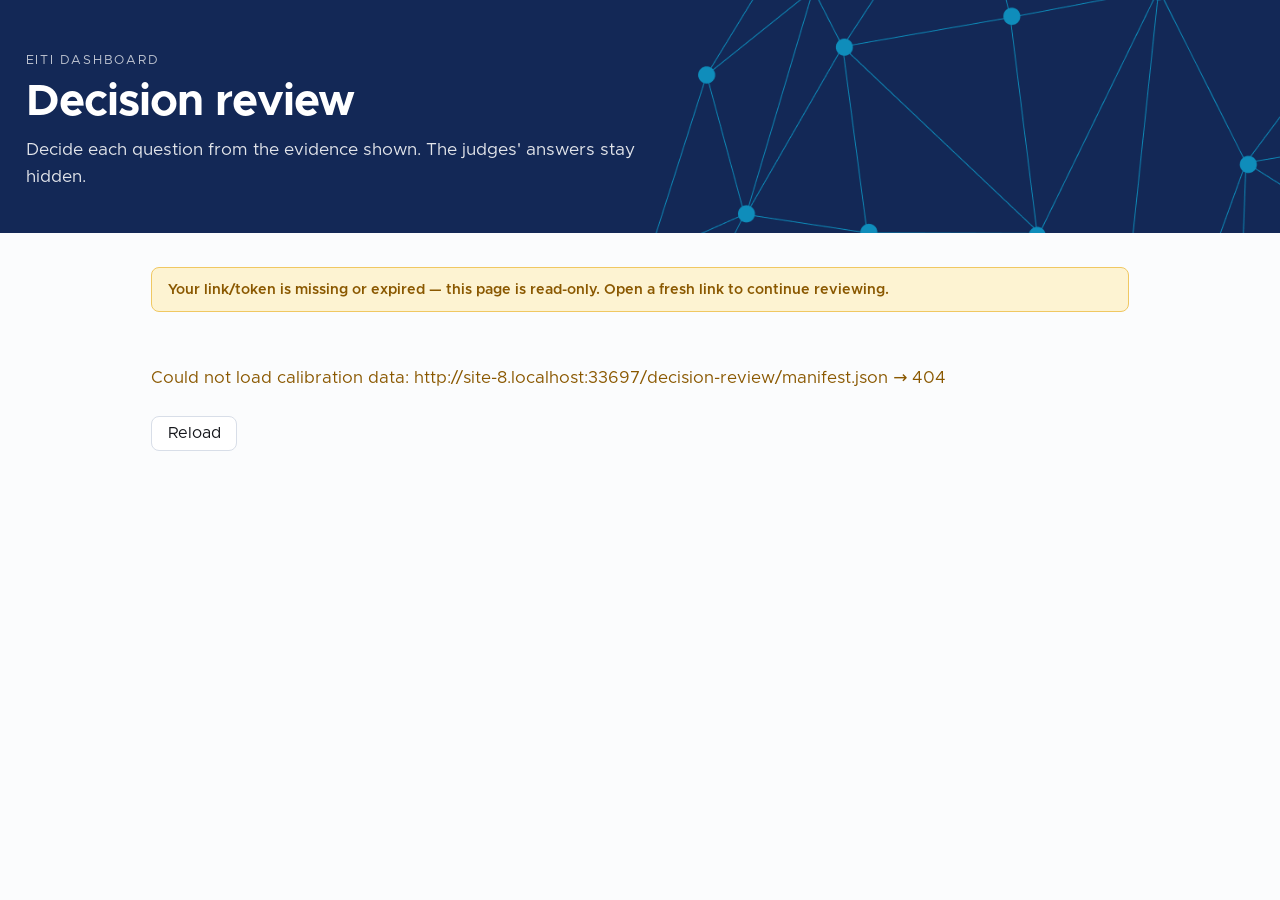
==== decision-review/index.html @ 502345c4 "Publish the review of batch linked-1 from eiti-dashboard d293d9c1e" ====
<!doctype html>
<html lang="en">
<head>
  <meta charset="utf-8">
  <meta name="viewport" content="width=device-width, initial-scale=1">
  <meta http-equiv="Content-Security-Policy" content="default-src &#x27;none&#x27;; script-src &#x27;self&#x27;; style-src &#x27;self&#x27;; font-src &#x27;self&#x27;; img-src &#x27;self&#x27;; connect-src &#x27;self&#x27; https://api.github.com; base-uri &#x27;none&#x27;; form-action &#x27;none&#x27;;">
  <meta name="calibration-config" content="config.json">
  <title>EITI dashboard: decision review</title>
  <link rel="stylesheet" href="../style.css">
  <link rel="stylesheet" href="../calibration/calibration.css">
</head>
<body>
  <header class="site-header">
    <div class="site-header-inner">
      <p class="eyebrow">EITI dashboard</p>
      <h1>Decision review</h1>
      <p class="lede">Decide each question from the evidence shown. The judges' answers stay
        hidden.</p>
    </div>
  </header>
  <main id="content" class="wrap">
    <div id="banner" class="banner" role="status"></div>
    <div id="save-indicator" class="save-indicator" aria-hidden="true"></div>
    <div id="app"></div>
  </main>
  <script src="../calibration/review-widget.js"></script>
  <script src="../calibration/calibration-core.js"></script>
  <script src="../calibration/calibration.js"></script>
  <script src="../calibration/calibration-boot.js"></script>
</body>
</html>
---- style.css ----
/* === Metropolis (EITI's brand typeface) === */

@font-face {
  font-family: "Metropolis";
  src: url("fonts/metropolis-light.otf") format("opentype");
  font-weight: 300;
  font-display: swap;
}
@font-face {
  font-family: "Metropolis";
  src: url("fonts/metropolis-regular.otf") format("opentype");
  font-weight: 400;
  font-display: swap;
}
@font-face {
  font-family: "Metropolis";
  src: url("fonts/metropolis-medium.otf") format("opentype");
  font-weight: 500;
  font-display: swap;
}
@font-face {
  font-family: "Metropolis";
  src: url("fonts/metropolis-semibold.otf") format("opentype");
  font-weight: 600;
  font-display: swap;
}
@font-face {
  font-family: "Metropolis";
  src: url("fonts/metropolis-bold.otf") format("opentype");
  font-weight: 700;
  font-display: swap;
}

/* === Tokens === */

:root {
  --fg: #15171c;
  --fg-muted: #474b56;
  --fg-subtle: #626670;       /* WCAG AA: 5.21:1 on --bg */
  --bg: #fbfcfd;
  --bg-soft: #eef2f6;
  --bg-elevated: #ffffff;
  --accent: #132856;         /* EITI navy */
  --accent-soft: #e4ebf4;
  --pending: #8a5800;         /* EITI gold, darkened for WCAG AA on light bg (5.6:1) */
  --pending-accent: #F6A70A;  /* the literal EITI gold, used on lines/borders */
  --pending-bg: #fdf3d2;
  --pending-rule: #f0c862;
  --rule: #d8dee8;
  --rule-soft: #e6ebf1;
  --code-fg: #132856;
  --code-bg: #eef2f6;
  --code-border: #d4dae4;
  --shadow: 0 1px 2px rgba(19, 40, 86, 0.06);
  --sans: "Metropolis", ui-sans-serif, -apple-system, BlinkMacSystemFont, "Segoe UI", system-ui, sans-serif;
  --serif: "Metropolis", ui-serif, Georgia, Cambria, "Times New Roman", serif;
  --display: "Metropolis", ui-sans-serif, -apple-system, system-ui, sans-serif;
  --mono: ui-monospace, "SF Mono", Menlo, Consolas, monospace;
}

/* === Base === */

*, *::before, *::after { box-sizing: border-box; }

html {
  font-size: 17px;
  scroll-behavior: smooth;
}

@media (prefers-reduced-motion: reduce) {
  html { scroll-behavior: auto; }
  *, *::before, *::after {
    transition-duration: 0.01ms !important;
    animation-duration: 0.01ms !important;
    animation-iteration-count: 1 !important;
  }
}

/* === Focus ring (WCAG 2.4.7) === */

:focus-visible {
  outline: 2px solid var(--accent);
  outline-offset: 2px;
  border-radius: 3px;
}

.site-header :focus-visible {
  outline-color: #ffffff;
  outline-offset: 3px;
}

.view-toggle button:focus-visible {
  outline-offset: 1px;
}

body {
  margin: 0;
  font-family: var(--sans);
  font-weight: 400;
  color: var(--fg);
  background: var(--bg);
  line-height: 1.55;
  -webkit-font-smoothing: antialiased;
  text-rendering: optimizeLegibility;
}

a {
  color: var(--accent);
  text-decoration-color: var(--rule);
  text-underline-offset: 0.2em;
}
a:hover { text-decoration-color: currentColor; }

/* === Site header (EITI hero treatment — navy with the EITI hero image) === */

.site-header {
  background-color: var(--accent);
  background-image: url('hero-bg.png');
  background-size: 50%;
  background-position: right center;
  background-repeat: no-repeat;
  color: #ffffff;
}

.site-header-inner {
  position: relative;
  max-width: 80rem;
  margin: 0 auto;
  padding: 3rem 1.5rem 2.5rem;
}

.eyebrow {
  font-family: var(--sans);
  font-size: 0.75rem;
  letter-spacing: 0.14em;
  text-transform: uppercase;
  color: rgba(255, 255, 255, 0.72);
  margin: 0 0 0.45rem;
}

.site-header h1 {
  font-family: var(--display);
  font-weight: 700;
  font-size: 2.6rem;
  line-height: 1.1;
  letter-spacing: -0.02em;
  margin: 0 0 0.6rem;
  color: #ffffff;
}

.lede {
  font-size: 1.02rem;
  color: rgba(255, 255, 255, 0.88);
  margin: 0;
  max-width: 56ch;
}

@media (max-width: 900px) {
  .site-header { background-size: 65%; }
}
@media (max-width: 600px) {
  .site-header { background-image: none; }
  .site-header-inner { padding: 1.75rem 1rem 1.5rem; }
}

/* === Sticky control strip (tabs + group-by) === */

.control-strip {
  position: sticky;
  top: 0;
  z-index: 10;
  background: var(--bg);
  border-bottom: 1px solid var(--rule);
}

.tabs {
  max-width: 80rem;
  margin: 0 auto;
  padding: 0 1.5rem;
  display: flex;
  gap: 0;
  font-family: var(--sans);
  font-size: 0.92rem;
}

.page-logo {
  position: absolute;
  top: 1.5rem;
  right: 1.5rem;
  display: inline-block;
  opacity: 0.85;
  transition: opacity 150ms;
  z-index: 12;
}
.page-logo:hover { opacity: 1; }
.page-logo img { display: block; height: 1.2rem; width: auto; }

/* Default state: logo sits on the dark hero, show the negative variant. */
.page-logo .logo-on-light { display: none; }
.page-logo .logo-on-dark { display: block; }

/* When pinned to the viewport top, the bg behind is the light sticky
   control bar, so flip to the positive (navy) variant. */
.page-logo.is-pinned {
  position: fixed;
  top: 0.85rem;
  opacity: 0.65;
}
.page-logo.is-pinned .logo-on-dark { display: none; }
.page-logo.is-pinned .logo-on-light { display: block; }

.tab {
  display: inline-flex;
  align-items: center;
  gap: 0.35rem;
  padding: 0.85rem 1.1rem;
  color: var(--fg-muted);
  text-decoration: none;
  border-bottom: 2px solid transparent;
  margin-bottom: -1px;
  letter-spacing: 0.01em;
  transition: color 120ms, border-color 120ms;
}
.tab:hover { color: var(--fg); }
.tab[aria-current="page"] {
  color: var(--fg);
  border-bottom-color: var(--accent);
  font-weight: 600;
}

.tab[data-tab="pending"][aria-current="page"] {
  color: var(--pending);
  border-bottom-color: var(--pending-accent);
}

.badge {
  display: inline-flex;
  align-items: center;
  justify-content: center;
  min-width: 1.4em;
  padding: 0.1em 0.45em;
  border-radius: 999px;
  background: var(--pending-bg);
  color: var(--pending);
  font-size: 0.75rem;
  font-weight: 600;
  line-height: 1.4;
  border: 1px solid var(--pending-rule);
}

.badge.badge-muted {
  background: var(--bg-soft);
  color: var(--fg-subtle);
  border-color: var(--rule);
  font-weight: 500;
}

/* === Group-by toggle === */

.view-controls {
  max-width: 80rem;
  margin: 0 auto;
  padding: 0.6rem 1.5rem 0.75rem;
  display: flex;
  align-items: center;
  gap: 0.85rem;
  font-family: var(--sans);
  font-size: 0.82rem;
  color: var(--fg-subtle);
  border-top: 1px solid var(--rule-soft);
}

body[data-tab="pending"] .view-controls { display: none; }

.view-label {
  letter-spacing: 0.08em;
  text-transform: uppercase;
  font-size: 0.7rem;
  font-weight: 600;
}

.view-toggle {
  display: inline-flex;
  background: var(--bg-soft);
  border: 1px solid var(--rule);
  border-radius: 999px;
  padding: 2px;
}

.view-toggle button {
  font-family: var(--sans);
  font-size: 0.82rem;
  background: transparent;
  color: var(--fg-muted);
  border: none;
  padding: 0.3rem 0.95rem;
  border-radius: 999px;
  cursor: pointer;
  letter-spacing: 0.01em;
  transition: color 120ms, background 120ms;
}

.view-toggle button:hover { color: var(--fg); }

.view-toggle button.is-active {
  background: var(--bg-elevated);
  color: var(--accent);
  box-shadow: 0 1px 3px rgba(0, 0, 0, 0.08);
  font-weight: 600;
}

/* === Layout === */

.layout {
  max-width: 80rem;
  margin: 0 auto;
  padding: 2rem 1.5rem 4rem;
  display: grid;
  grid-template-columns: 14rem 1fr;
  gap: 3rem;
  align-items: start;
}

body[data-tab="pending"] .layout {
  grid-template-columns: 1fr;
  max-width: 56rem;
}
body[data-tab="pending"] .toc { display: none; }

body[data-tab="decided"] .pending-view { display: none; }
body[data-tab="pending"] .decided-view { display: none; }

/* === TOC === */

.toc {
  position: sticky;
  top: 7rem;
  font-family: var(--sans);
  font-size: 0.87rem;
  max-height: calc(100vh - 9rem);
  overflow-y: auto;
}

.toc-title {
  font-size: 0.72rem;
  letter-spacing: 0.14em;
  text-transform: uppercase;
  color: var(--fg-subtle);
  margin: 0 0 0.6rem;
  font-weight: 600;
}

#toc-list {
  list-style: none;
  margin: 0;
  padding: 0;
  border-left: 1px solid var(--rule);
}
#toc-list li { margin: 0; }
#toc-list a {
  display: block;
  padding: 0.35rem 0.9rem;
  color: var(--fg-muted);
  text-decoration: none;
  border-left: 2px solid transparent;
  margin-left: -1px;
  line-height: 1.35;
  transition: color 120ms, border-color 120ms, background 120ms;
}
#toc-list a:hover {
  color: var(--accent);
  background: var(--accent-soft);
}
#toc-list a.is-active {
  color: var(--fg);
  border-left-color: var(--accent);
  font-weight: 600;
}

/* === Main content === */

main { min-width: 0; max-width: 56rem; }
main .loading { color: var(--fg-subtle); font-style: italic; }

.intro-hidden { display: none; }
main hr { display: none; }

main h2 {
  font-family: var(--display);
  color: var(--accent);
  font-size: 1.6rem;
  font-weight: 700;
  letter-spacing: -0.01em;
  margin: 3.5rem 0 1rem;
  padding-top: 2.5rem;
  border-top: 1px solid var(--rule);
  scroll-margin-top: 8rem;
}
main h2.is-first {
  border-top: none;
  padding-top: 0;
  margin-top: 0;
}

main h3 {
  font-family: var(--display);
  color: var(--accent);
  font-size: 1.18rem;
  font-weight: 600;
  letter-spacing: -0.005em;
  margin: 2.25rem 0 0.5rem;
  scroll-margin-top: 8rem;
}

main p, main ul, main ol { margin: 0.6rem 0; }
main ul, main ol { padding-left: 1.4rem; }
main li { margin: 0.25rem 0; }

main strong {
  font-family: var(--sans);
  font-weight: 600;
  color: var(--fg);
}

main code {
  font-family: var(--mono);
  font-size: 0.83em;
  background: var(--code-bg);
  color: var(--code-fg);
  padding: 0.12em 0.4em;
  border-radius: 3px;
  border: 1px solid var(--code-border);
  overflow-wrap: anywhere;
  word-break: break-word;
}

main p, main dd, .fields dd p { overflow-wrap: anywhere; }
body { overflow-x: hidden; }

main p code, main li code, main dd code {
  vertical-align: 0.05em;
}

main a { color: var(--accent); }

/* === Field grid === */

.fields {
  display: grid;
  grid-template-columns: 7rem 1fr;
  gap: 0.6rem 1.5rem;
  margin: 1.25rem 0 0;
  padding-top: 0.75rem;
  border-top: 1px dashed var(--rule-soft);
}

.fields dt {
  font-family: var(--sans);
  font-size: 0.7rem;
  font-weight: 600;
  letter-spacing: 0.1em;
  text-transform: uppercase;
  color: var(--fg-subtle);
  padding-top: 0.45em;
  line-height: 1.4;
}

.fields dd {
  margin: 0;
  min-width: 0;
}

.fields dd > p:first-child { margin-top: 0; }
.fields dd > p:last-child { margin-bottom: 0; }
.fields dd > ul, .fields dd > ol { margin: 0.4rem 0; }

/* Technical detail rows are hidden by default; toggle reveals them. */
body:not(.show-technical) .field-technical { display: none; }

body.show-technical .fields dt.field-technical {
  color: var(--accent);
  background: var(--accent-soft);
  padding: 0.5em 0.65em 0.5em;
  border-radius: 4px 0 0 4px;
  margin-top: 0.35rem;
}
body.show-technical .fields dd.field-technical {
  background: var(--accent-soft);
  padding: 0.55rem 0.85rem;
  border-radius: 0 4px 4px 0;
  margin-top: 0.35rem;
}

.tech-controls {
  margin-top: 1.5rem;
  display: flex;
  flex-direction: column;
  gap: 0.4rem;
  font-family: var(--sans);
  color: var(--fg-subtle);
}
.tech-controls .view-label {
  letter-spacing: 0.08em;
  text-transform: uppercase;
  font-size: 0.66rem;
  font-weight: 600;
}
.tech-controls .view-toggle {
  align-self: flex-start;
  padding: 1px;
}
.tech-controls .view-toggle button {
  font-size: 0.74rem;
  padding: 0.2rem 0.65rem;
  letter-spacing: 0;
}

.back-to-top {
  position: fixed;
  bottom: 1.25rem;
  left: 1.25rem;
  z-index: 50;
  background: var(--bg-elevated);
  color: var(--fg-muted);
  border: 1px solid var(--rule);
  border-radius: 999px;
  padding: 0.45rem 0.85rem;
  font-family: var(--sans);
  font-size: 0.78rem;
  letter-spacing: 0.02em;
  cursor: pointer;
  box-shadow: 0 2px 6px rgba(0, 0, 0, 0.06);
  transition: color 120ms, border-color 120ms, opacity 200ms;
}
.back-to-top:hover {
  color: var(--fg);
  border-color: var(--fg-subtle);
}
.back-to-top[hidden] { display: none; }

/* === Pending tab: pending-view content reads like decided-view; the tab
   itself carries the orange affordance, so no need to re-style the body. */

.pending-view { margin: 0; }

/* The section heading "0. Pending Decisions" is redundant with the tab. */
.pending-view h2 { display: none; }

/* === Footer === */

.site-footer {
  max-width: 56rem;
  margin: 0 auto;
  padding: 2rem 1.5rem 3rem;
  border-top: 1px solid var(--rule);
  font-family: var(--sans);
  font-size: 0.82rem;
  color: var(--fg-subtle);
}
.site-footer p { margin: 0.3rem 0; }

@media (max-width: 900px) {
  .page-logo { top: 1rem; right: 1rem; }
  .page-logo img { height: 0.95rem; }
  .page-logo.is-pinned { top: 0.75rem; }
}

/* === Mobile === */

@media (max-width: 900px) {
  html { font-size: 16px; }

  .site-header-inner { padding: 1.25rem 1rem 0.75rem; }
  .site-header h1 { font-size: 1.7rem; }
  .tabs { padding: 0 1rem; }
  .view-controls { padding: 0.5rem 1rem 0.6rem; }

  .layout {
    grid-template-columns: 1fr;
    gap: 1rem;
    padding: 1.25rem 1rem 3rem;
  }

  .toc {
    position: static;
    max-height: none;
    margin: 0 -1rem 1rem;
    padding: 0.75rem 1rem;
    background: var(--bg-soft);
    border-bottom: 1px solid var(--rule);
  }
  .toc-title { display: none; }
  #toc-list {
    display: flex;
    flex-wrap: wrap;
    gap: 0.25rem 1rem;
    border-left: none;
  }
  #toc-list a {
    padding: 0.2rem 0;
    border-left: none;
    margin-left: 0;
    font-size: 0.88rem;
  }
  #toc-list a.is-active { border-left: none; }

  main h2 { font-size: 1.35rem; margin: 2.5rem 0 0.75rem; padding-top: 1.75rem; }
  main h3 { font-size: 1.08rem; margin: 1.75rem 0 0.4rem; }

  .fields {
    grid-template-columns: 1fr;
    gap: 0.15rem;
  }
  .fields dt {
    padding-top: 0.65rem;
    font-size: 0.68rem;
  }
  .fields dd { margin-bottom: 0.1rem; }

  .pending-view { padding: 1rem 1.25rem 1.5rem; }
}


/* === Cross-page site nav (shared by the decision log + corpus validation) === */
.site-nav { display: flex; flex-wrap: wrap; gap: 0.55rem 1.6rem; margin-bottom: 1.6rem; font-family: var(--sans); font-size: 0.82rem; font-weight: 600; }
.site-nav a { color: rgba(255, 255, 255, 0.72); text-decoration: none; padding-bottom: 0.25rem; border-bottom: 2px solid transparent; }
.site-nav a:hover { color: #ffffff; text-decoration: none; }
.site-nav a[aria-current="page"] { color: #ffffff; border-bottom-color: var(--pending-accent); }
---- calibration/calibration.css ----
/* Calibration page — components only. The design language (Metropolis, tokens, hero header, nav,
   body base) comes from the shared ../style.css; this file adds the reviewer-tool components and
   reuses the shared tokens (--accent navy, --bg-elevated, --rule, --sans, …) so the page reads as
   part of the decision-site. No :root/@font/body here — those belong to style.css. */

.wrap { max-width: 60rem; margin: 0 auto; padding: 2rem 1.25rem 4rem; }
h2 { font-family: var(--sans); font-weight: 600; font-size: 1.25rem; color: var(--fg); margin: 0 0 0.75rem; }
.muted { color: var(--fg-muted); font-size: 0.9rem; margin: 0.5rem 0; }

/* buttons — navy primary, matching the site accent */
button {
  font-family: var(--sans); font-size: 0.95rem; cursor: pointer;
  border: 1px solid var(--rule); background: var(--bg-elevated); color: var(--fg);
  border-radius: 8px; padding: 0.5rem 0.9rem; margin: 0.4rem 0.4rem 0.4rem 0;
  transition: background 120ms, color 120ms, border-color 120ms, transform 80ms;
}
button:hover { border-color: var(--accent); }
/* Press feedback: a quick, subtle scale-down so a click/tap reads as landing (pointer input has no
   keyboard flash). ~80ms so it feels tactile, not laggy. Disabled under reduced-motion below. */
button:active { transform: scale(0.97); }
button.primary { background: var(--accent); color: #fff; border-color: transparent; }
button.primary:hover { filter: brightness(1.1); }
button.secondary { font-size: 0.82rem; padding: 0.35rem 0.7rem; color: var(--fg-muted); }
select, .name-input {
  font-family: var(--sans); font-size: 0.95rem; padding: 0.5rem 0.7rem;
  border: 1px solid var(--rule); border-radius: 8px; background: var(--bg-elevated); color: var(--fg);
  margin: 0.4rem 0.6rem 0.4rem 0;
}

.banner { color: var(--fg-muted); font-size: 0.85rem; min-height: 0; margin-bottom: 0.5rem; }
.banner.error { color: var(--pending); font-weight: 600; background: var(--pending-bg);
  border: 1px solid var(--pending-rule); border-radius: 8px; padding: 0.6rem 0.9rem; }
/* Read-only-because-another-session-is-active: informational, not a failure — calm accent, not amber.
   Lays the explanation and the "Make this the active session" action out on one row (wraps if narrow). */
.banner.warn { color: var(--fg); font-weight: 500; background: var(--accent-soft);
  border: 1px solid var(--rule); border-radius: 8px; padding: 0.6rem 0.9rem;
  display: flex; align-items: center; flex-wrap: wrap; gap: 0.4rem 0.75rem; }
.banner-action { margin: 0; font-size: 0.82rem; padding: 0.35rem 0.75rem; flex: none; }

/* Calm positive save indicator for normal batching (never an error). The slot reserves exactly one
   text line permanently — even when idle/empty — so the card never shifts as "Saving…/✓ Saved" appears
   and clears. line-height and min-height are the SAME unit so an empty slot and a filled one are the
   same height (a shorter min-height would let the filled line grow the box and reintroduce the jitter). */
.save-indicator { font-size: 0.82rem; color: var(--fg-subtle); line-height: 1.5; min-height: 1.5em;
  margin: 0 0 0.4rem; transition: color 150ms; }
/* A gently spinning glyph on the busy states (Saving… and Claiming… share the .saving class) so a
   slow background write reads as working, not hung. Motion disabled below under reduced-motion. */
.save-indicator.saving::before { content: "◌"; display: inline-block; margin-right: 0.35em;
  animation: calib-spin 1.1s linear infinite; }
@keyframes calib-spin { to { transform: rotate(360deg); } }
.save-indicator.saved { color: #1e7d43; }

/* Calm, non-blocking inline notice on the review screen (e.g. a full-bucket claim race) —
   informational, never an error. */
.notice { color: var(--fg); background: var(--accent-soft); border: 1px solid var(--rule);
  border-radius: 8px; padding: 0.55rem 0.85rem; margin: 0 0 1rem; font-size: 0.9rem; }

/* review card + shared widget classes */
.card { background: var(--bg-elevated); border: 1px solid var(--rule); border-radius: 14px;
  padding: 1.75rem; box-shadow: var(--shadow); }
.chip { display: inline-block; background: var(--bg-soft); color: var(--fg-subtle); border-radius: 999px;
  padding: 0.15rem 0.7rem; font-size: 0.72rem; text-transform: uppercase; letter-spacing: 0.05em; }
.q { font-size: 0.95rem; color: var(--fg-muted); margin: 1.1rem 0 0.5rem; }
/* .q receives programmatic focus after every card rebuild (review-widget gives it tabindex=-1) purely
   to keep screen-reader/keyboard continuity — it is not a user-operated control, so it must never paint
   a focus ring (the browser's :focus-visible heuristic would otherwise ring it after a keyboard choice).
   Genuine interactive controls keep their ring. */
.q:focus { outline: none; }
.names { display: flex; flex-direction: column; gap: 0.6rem; margin: 0.5rem 0 1.4rem; }
.name { background: var(--bg-soft); border: 1px solid var(--rule-soft); border-radius: 10px;
  padding: 0.85rem 1rem; font-size: 1.1rem; font-weight: 500; word-break: break-word; }
/* An item's facts, quotes and judges, under its names. */
.details { margin: -0.6rem 0 1.4rem; font-size: 0.9rem; color: var(--fg-muted); }
.details .facts, .details .judges { margin: 0.4rem 0; padding-left: 1.2rem; }
.details .quote { margin: 0.5rem 0; padding: 0.5rem 0.85rem; border-left: 3px solid var(--rule); background: var(--bg-soft); border-radius: 0 8px 8px 0; }
.details .quote p { margin: 0 0 0.25rem; }
.details .judge-name { font-weight: 600; }
/* The first answer of a two-step choice, shown above its follow-up question. */
.step { font-size: 0.85rem; color: var(--fg-subtle); margin: -0.6rem 0 0.75rem; }
button.step-back { width: 100%; }
.choices { display: flex; gap: 0.75rem; } .choices button { flex: 1; padding: 1rem; font-size: 1rem; }
/* The large choice/unsure targets read as tappable cards: a soft border + faint shadow at rest, and a
   gentle lift with a deeper shadow on hover — elevation rather than a flat colour wash. Once chosen they
   flip to the solid navy selected state. Transitions ~150ms so state changes feel responsive. */
.choices button, button.unsure {
  border-color: var(--rule-soft); box-shadow: 0 1px 2px rgba(0, 0, 0, 0.04);
  transition: background 150ms, color 150ms, border-color 150ms, box-shadow 150ms, transform 120ms;
}
.choices button:not(.primary):hover, button.unsure:not(.primary):hover {
  border-color: var(--rule); box-shadow: 0 4px 12px rgba(0, 0, 0, 0.09); transform: translateY(-1px);
}
/* The chosen button confirms IN PLACE: it flips to the selected navy state — the same state shown when
   navigating back to a decided item — plus one quick "pop", so a keyboard 1/2/u press is felt on the
   button the reviewer is looking at. The card advances just as this settles; the class is gone on the
   next render. Motion dropped under reduced-motion below (the colour flip still confirms). */
.choices button.just-picked, button.unsure.just-picked { animation: calib-pick 160ms ease-out; }
@keyframes calib-pick { 0% { transform: scale(0.97); } 55% { transform: scale(1.04); } 100% { transform: scale(1); } }
/* Same padding/font as the choice buttons so all three stack at one height; the muted colour keeps
   Unsure visually secondary without making it a different size. */
.unsure-row { margin-top: 0.6rem; } button.unsure { width: 100%; color: var(--fg-muted); font-size: 1rem; padding: 1rem; }
.reveal { margin-top: 1.4rem; padding: 0.9rem 1rem; border-radius: 10px; display: none; }
.reveal.show { display: block; }
.reveal .verdict { font-weight: 700; }
.reveal.agree { background: #e6f4ea; } .reveal.agree .verdict { color: #1e7d43; }
.reveal.disagree { background: #fdecea; } .reveal.disagree .verdict { color: #b42318; }
.reveal.neutral { background: var(--bg-soft); } .reveal.neutral .verdict { color: var(--fg-muted); }
/* Three columns with equal 1fr flanks so the "n / total" chip sits dead-centre regardless of the
   Prev/Next button widths; align-items centres it vertically against the buttons. */
.nav { display: grid; grid-template-columns: 1fr auto 1fr; align-items: center; margin-top: 1.4rem; }
/* Pin the flank buttons to the outer edges — a grid item defaults to justify-self:stretch, which
   would otherwise blow Prev/Next up to a full 1fr column width. */
.nav > :first-child { justify-self: start; }
.nav > :last-child { justify-self: end; }
.done { text-align: center; color: var(--fg-muted); padding: 3rem 0 1.25rem; font-size: 1rem; }
/* Completion actions, centred directly under the "Bucket complete" confirmation (not floated top-left). */
.done-actions { display: flex; justify-content: center; gap: 0.5rem; flex-wrap: wrap; }
/* Indeterminate progress for the completion flush — a network round-trip of unknown length, so the
   bar sweeps rather than lying with a percentage. */
.progress { height: 4px; max-width: 18rem; margin: 1rem auto 0; background: var(--bg-soft);
  border-radius: 999px; overflow: hidden; }
.progress.indeterminate .bar { height: 100%; width: 40%; background: var(--accent); border-radius: 999px;
  animation: calib-indet 1.1s ease-in-out infinite; }
@keyframes calib-indet { from { margin-left: -40%; } to { margin-left: 100%; } }
@media (prefers-reduced-motion: reduce) {
  .progress.indeterminate .bar { animation: none; width: 100%; opacity: 0.5; }
  .save-indicator.saving::before { animation: none; }
  /* Drop movement everywhere; the colour/state changes still carry the feedback. */
  button:active { transform: none; }
  .choices button:not(.primary):hover, button.unsure:not(.primary):hover { transform: none; }
  .choices button.just-picked, button.unsure.just-picked { animation: none; } /* the navy flip alone confirms */
}
.error { color: var(--pending); padding: 1rem 0; }
.practice-note { background: var(--accent-soft); border: 1px solid var(--rule); border-radius: 10px;
  padding: 0.65rem 0.9rem; margin-bottom: 1rem; font-size: 0.9rem; color: var(--fg-muted); }

/* bucket board */
.board { display: grid; grid-template-columns: repeat(auto-fill, minmax(14rem, 1fr)); gap: 0.75rem; margin: 1rem 0; }
.bucket { background: var(--bg-elevated); border: 1px solid var(--rule); border-left: 4px solid var(--rule);
  border-radius: 10px; padding: 0.9rem; box-shadow: var(--shadow); }
.bucket .bid { font-weight: 600; font-family: var(--mono); font-size: 0.9rem; }
.bucket .meta { color: var(--fg-muted); font-size: 0.82rem; margin: 0.25rem 0 0.5rem; }
.bucket .state-tag { font-size: 0.68rem; text-transform: uppercase; letter-spacing: 0.05em; color: var(--fg-subtle); }
.bucket.available { border-left-color: #1e7d43; }
.bucket.mine { border-left-color: var(--accent); }
.bucket.claimed { border-left-color: var(--pending-accent); opacity: 0.85; }
.bucket.complete { border-left-color: var(--fg-subtle); opacity: 0.72; }
.bucket.excluded { border-left-color: var(--rule); opacity: 0.6; }

/* board action bar */
.board-actions { display: flex; gap: 0.5rem; align-items: center; }

/* per-bucket role tags: ✓ finished, ◷ mid-review; .me marks the current reviewer */
.bucket .who { display: flex; flex-wrap: wrap; gap: 0.3rem; margin: 0.15rem 0 0.5rem; }
.tag { display: inline-block; border-radius: 999px; padding: 0.1rem 0.55rem; font-size: 0.72rem; font-weight: 500;
  border: 1px solid var(--rule-soft); background: var(--bg-soft); color: var(--fg-muted); }
.tag.done { background: #e6f4ea; color: #1e7d43; border-color: transparent; }
.tag.wip { background: var(--pending-bg); color: var(--pending); border-color: transparent; }
.tag.me { outline: 2px solid var(--accent); outline-offset: 1px; font-weight: 700; }

/* progress summary modal */
.modal-overlay { position: fixed; inset: 0; background: rgba(0, 0, 0, 0.45); display: flex;
  align-items: flex-start; justify-content: center; padding: 3rem 1rem; z-index: 50; overflow-y: auto; }
.modal { background: var(--bg-elevated); border: 1px solid var(--rule); border-radius: 14px;
  padding: 1.75rem; box-shadow: var(--shadow); max-width: 36rem; width: 100%; }
.sum-strata { margin: 0.75rem 0; }
.sum-row { font-size: 0.88rem; color: var(--fg-muted); padding: 0.15rem 0; text-transform: capitalize; }
.sum-table { width: 100%; border-collapse: collapse; margin: 0.75rem 0 1rem; font-size: 0.88rem; }
.sum-table th, .sum-table td { text-align: left; padding: 0.4rem 0.6rem; border-bottom: 1px solid var(--rule-soft); }
.sum-table th { font-weight: 600; color: var(--fg-subtle); font-size: 0.75rem; text-transform: uppercase; letter-spacing: 0.04em; }
.sum-table tr.me td { font-weight: 700; color: var(--accent); }
.sum-table td:not(:first-child), .sum-table th:not(:first-child) { text-align: right; font-variant-numeric: tabular-nums; }

/* A partition item: one row per member, its evidence under its name, its selector beneath. */
.members { list-style: none; padding: 0; margin: 0.5rem 0 1rem; }
.member { padding: 0.6rem 0; border-top: 1px solid var(--rule); }
.member .facts { margin: 0.25rem 0 0.4rem 1.1rem; font-size: 0.88rem; color: var(--fg-muted); }
.member select { max-width: 100%; }
.note { display: block; margin-top: 0.4rem; font-size: 0.88rem; color: var(--fg-muted); }
.note textarea { display: block; width: 100%; box-sizing: border-box; font: inherit; }
.unsaved { margin-top: 0.4rem; font-size: 0.88rem; color: var(--fg-muted); }
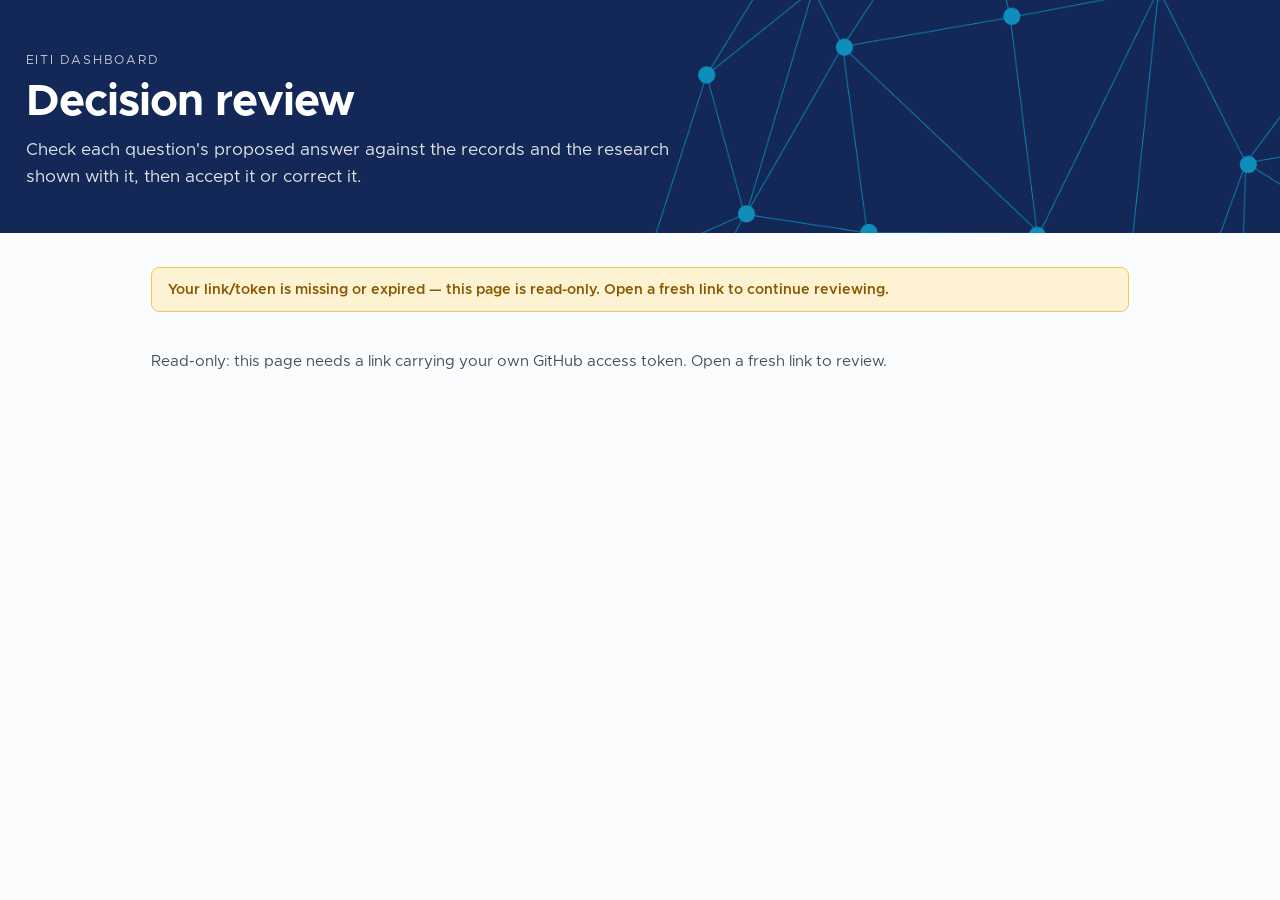
==== commit 127f2c72: "Publish the review of batch linked-1 from eiti-dashboard 1b3b40961" ====
--- a/decision-review/index.html
+++ b/decision-review/index.html
@@ -14,8 +14,8 @@
     <div class="site-header-inner">
       <p class="eyebrow">EITI dashboard</p>
       <h1>Decision review</h1>
-      <p class="lede">Decide each question from the evidence shown. The judges' answers stay
-        hidden.</p>
+      <p class="lede">Check each question's proposed answer against the records and the research
+        shown with it, then accept it or correct it.</p>
     </div>
   </header>
   <main id="content" class="wrap">
--- a/calibration/calibration.css
+++ b/calibration/calibration.css
@@ -69,12 +69,16 @@
 .names { display: flex; flex-direction: column; gap: 0.6rem; margin: 0.5rem 0 1.4rem; }
 .name { background: var(--bg-soft); border: 1px solid var(--rule-soft); border-radius: 10px;
   padding: 0.85rem 1rem; font-size: 1.1rem; font-weight: 500; word-break: break-word; }
-/* An item's facts, quotes and judges, under its names. */
-.details { margin: -0.6rem 0 1.4rem; font-size: 0.9rem; color: var(--fg-muted); }
-.details .facts, .details .judges { margin: 0.4rem 0; padding-left: 1.2rem; }
-.details .quote { margin: 0.5rem 0; padding: 0.5rem 0.85rem; border-left: 3px solid var(--rule); background: var(--bg-soft); border-radius: 0 8px 8px 0; }
+/* An item's facts and quotes, under its names: a reading measure of about 72 characters, a little air
+   between items, and a long identifier broken rather than pushed past the card's edge. */
+.details { margin: -0.6rem 0 1.4rem; font-size: 0.9rem; line-height: 1.5; color: var(--fg-muted); }
+/* A partition item has no names: its details follow the question directly. */
+.q + .details { margin-top: 0.4rem; }
+.details .facts { margin: 0.4rem 0; padding-left: 1.2rem; max-width: 72ch; }
+.details .facts li + li, .member .facts li + li { margin-top: 0.35rem; }
+.details li, .details .quote p, .member .facts li { overflow-wrap: anywhere; }
+.details .quote { margin: 0.5rem 0; padding: 0.5rem 0.85rem; border-left: 3px solid var(--rule); background: var(--bg-soft); border-radius: 0 8px 8px 0; max-width: 72ch; }
 .details .quote p { margin: 0 0 0.25rem; }
-.details .judge-name { font-weight: 600; }
 /* The first answer of a two-step choice, shown above its follow-up question. */
 .step { font-size: 0.85rem; color: var(--fg-subtle); margin: -0.6rem 0 0.75rem; }
 button.step-back { width: 100%; }
@@ -98,6 +102,25 @@
 /* Same padding/font as the choice buttons so all three stack at one height; the muted colour keeps
    Unsure visually secondary without making it a different size. */
 .unsure-row { margin-top: 0.6rem; } button.unsure { width: 100%; color: var(--fg-muted); font-size: 1rem; padding: 1rem; }
+/* A step whose labels are too long for equal columns (review-widget's choiceLayout) is a list: one
+   full-width option per choice, its key in a column of its own and its label wrapping at a reading
+   measure beside it. Unsure is the list's last option, a little apart and muted. */
+.answers.layout-list .choices { flex-direction: column; gap: 0.5rem; }
+.answers.layout-list .choices button, .answers.layout-list button.unsure {
+  flex: none; display: flex; align-items: baseline; gap: 0.75rem; width: 100%; margin: 0;
+  padding: 0.75rem 1rem; text-align: left; line-height: 1.4; }
+.answers.layout-list .unsure-row { margin-top: 0.85rem; }
+.answers.layout-list .key { flex: none; min-width: 1.9em; color: var(--fg-subtle); font-variant-numeric: tabular-nums; }
+.answers.layout-list .label { max-width: 68ch; }
+/* A choice's meaning, under its name. */
+.label .meaning { display: block; font-size: 0.86rem; color: var(--fg-muted); }
+.primary .label .meaning { color: inherit; }
+.answers.layout-list .primary .key { color: inherit; }
+/* On a narrow screen equal columns would wrap even short labels: a row stacks too. */
+@media (max-width: 36rem) {
+  .answers.layout-row .choices { flex-direction: column; gap: 0.5rem; }
+  .answers.layout-row .choices button { flex: none; margin: 0; }
+}
 .reveal { margin-top: 1.4rem; padding: 0.9rem 1rem; border-radius: 10px; display: none; }
 .reveal.show { display: block; }
 .reveal .verdict { font-weight: 700; }
@@ -173,8 +196,177 @@
 /* A partition item: one row per member, its evidence under its name, its selector beneath. */
 .members { list-style: none; padding: 0; margin: 0.5rem 0 1rem; }
 .member { padding: 0.6rem 0; border-top: 1px solid var(--rule); }
-.member .facts { margin: 0.25rem 0 0.4rem 1.1rem; font-size: 0.88rem; color: var(--fg-muted); }
+.member .facts { margin: 0.25rem 0 0.4rem 1.1rem; font-size: 0.88rem; line-height: 1.5; color: var(--fg-muted); max-width: 72ch; }
 .member select { max-width: 100%; }
 .note { display: block; margin-top: 0.4rem; font-size: 0.88rem; color: var(--fg-muted); }
 .note textarea { display: block; width: 100%; box-sizing: border-box; font: inherit; }
 .unsaved { margin-top: 0.4rem; font-size: 0.88rem; color: var(--fg-muted); }
+
+/* ---- The comparison card ---------------------------------------------------------------------------
+   A comparison item on one screen: the records header, the proposal, the records field by field and the
+   research in the main column, the decision in a sticky column beside them. Below 60rem the decision is
+   a bottom dock (accept in one tap, or open the other answers) and the panel is a bottom sheet. */
+.wrap:has(.cmp) { max-width: 72rem; }
+.cmp { display: grid; grid-template-columns: minmax(0, 1fr); gap: 1rem; align-items: start; }
+.cmp-main { min-width: 0; }
+.cmp-main > .card + .card { margin-top: 1rem; }
+.cmp .card { padding: 1.25rem; box-shadow: 0 1px 2px rgba(19, 40, 86, 0.05), 0 6px 18px rgba(19, 40, 86, 0.05); }
+.cmp-eyebrow { font-size: 0.72rem; text-transform: uppercase; letter-spacing: 0.06em; color: var(--fg-subtle);
+  font-weight: 600; margin: 0 0 0.35rem; }
+.cmp-main .cmp-eyebrow:not(:first-child) { margin-top: 1.1rem; }
+.cmp-help { font-size: 0.82rem; color: var(--fg-subtle); margin: 0 0 0.6rem; max-width: 72ch; line-height: 1.5; }
+/* where the reviewer's saved answers stand while they are not known: loading, or not read (with a retry) */
+.cmp-load { margin: 0 0 1rem; padding: 0.55rem 0.85rem; font-size: 0.88rem; color: var(--fg-muted); background: var(--accent-soft);
+  border: 1px solid var(--rule); border-radius: 8px; display: flex; flex-wrap: wrap; align-items: center; gap: 0.4rem 0.75rem; }
+.cmp-load.failed { color: var(--pending); font-weight: 600; background: var(--pending-bg); border-color: var(--pending-rule); }
+.cmp-load button.cmp-retry { margin: 0; flex: none; }
+.cmp-reason { margin-top: 0.15rem; }
+h2.cmp-q { font-family: var(--sans); font-size: 1.15rem; font-weight: 600; letter-spacing: normal; color: var(--fg);
+  margin: 0 0 0.9rem; padding: 0; border: 0; }
+
+/* the records, side by side, each named by its role and kind */
+.cmp-pair { display: grid; grid-template-columns: repeat(auto-fit, minmax(14rem, 1fr)); gap: 0.75rem; }
+.cmp-rec { background: var(--bg-soft); border: 1px solid var(--rule-soft); border-radius: 8px; padding: 0.8rem 0.9rem; min-width: 0; }
+.cmp-kind { font-size: 0.72rem; text-transform: uppercase; letter-spacing: 0.06em; color: var(--fg-subtle); font-weight: 600; }
+.cmp-name { font-size: 1.1rem; font-weight: 600; line-height: 1.3; margin: 0.2rem 0 0.25rem; overflow-wrap: anywhere; text-wrap: balance; }
+.cmp-sub { font-size: 0.85rem; color: var(--fg-muted); }
+.cmp-notice { margin: 0.75rem 0 0; padding: 0.6rem 0.8rem; font-size: 0.88rem; background: var(--pending-bg);
+  border: 1px solid var(--pending-rule); border-radius: 8px; }
+
+/* the proposal: a navy rule when an answer is proposed, the EITI gold when none is */
+.cmp-proposal { border-left: 4px solid var(--accent); }
+.cmp-proposal.open { border-left-color: var(--pending-accent); }
+.cmp-prop-head { display: flex; flex-wrap: wrap; gap: 0.4rem 0.75rem; align-items: baseline; }
+.cmp-prop-answer { font-size: 1.2rem; font-weight: 600; }
+.cmp-prop-by { font-size: 0.85rem; color: var(--fg-muted); }
+.cmp-prob { display: inline-block; font-variant-numeric: tabular-nums; background: var(--bg-soft); border-radius: 999px;
+  padding: 0.05rem 0.55rem; font-size: 0.8rem; color: var(--fg-muted); }
+.cmp-judges { display: grid; grid-template-columns: repeat(auto-fit, minmax(13rem, 1fr)); gap: 0.6rem; margin-top: 0.75rem; }
+.cmp-judge { background: var(--bg-soft); border-radius: 8px; padding: 0.6rem 0.75rem; font-size: 0.9rem; min-width: 0; }
+.cmp-judge-name { font-size: 0.78rem; text-transform: uppercase; letter-spacing: 0.05em; color: var(--fg-subtle); font-weight: 600; }
+.cmp-judge-answer { font-weight: 600; }
+.cmp-judge-missing { color: var(--fg-muted); }
+.cmp-probs { display: flex; gap: 0.35rem; flex-wrap: wrap; margin-top: 0.3rem; }
+.cmp-rationale { margin: 0.6rem 0 0; line-height: 1.55; font-size: 0.95rem; max-width: 72ch; overflow-wrap: anywhere; }
+/* A claim id in the rationale: a chip that sits tight in its text, as "(c1, …" reads, with no gap of its own. */
+.cite { display: inline-block; font-size: 0.78rem; font-family: var(--mono); background: var(--accent-soft); color: var(--accent);
+  border-radius: 4px; padding: 0 0.2rem; margin: 0; text-decoration: none; white-space: nowrap; }
+.cite:hover, .cite:focus-visible { background: var(--accent); color: #fff; }
+.cmp-weighed { margin: 0.6rem 0 0; font-size: 0.82rem; color: var(--fg-muted); line-height: 1.5; }
+.cmp-weighed b { font-weight: 600; }
+.cmp-why { margin: 0.7rem 0 0; font-size: 0.82rem; color: var(--fg-subtle); }
+
+/* the comparison: one row per concept, each record a column; a row whose cells read the same is tinted */
+table.cmp-table { width: 100%; border-collapse: collapse; font-size: 0.92rem; table-layout: fixed; }
+.cmp-table th, .cmp-table td { text-align: left; vertical-align: top; padding: 0.55rem 0.5rem; border-top: 1px solid var(--rule-soft); }
+.cmp-table thead th { border-top: 0; font-size: 0.72rem; text-transform: uppercase; letter-spacing: 0.06em; color: var(--fg-subtle); padding-top: 0; }
+.cmp-table th.cmp-concept { width: 7.5rem; color: var(--fg-muted); font-weight: 500; font-size: 0.85rem; }
+.cmp-table td { overflow-wrap: anywhere; }
+.cmp-lbl { display: block; font-size: 0.75rem; color: var(--fg-subtle); }
+.cmp-v + .cmp-v { margin-top: 0.35rem; }
+.cmp-v a { color: var(--accent); }
+.cmp-table td.empty { color: var(--fg-subtle); }
+.cmp-table td.empty::before { content: "—"; }
+.cmp-table tr.same td { background: #eef7f0; }
+.cmp-more { font: inherit; font-size: 0.82rem; color: var(--accent); background: none; border: 0; padding: 0; margin: 0.15rem 0 0;
+  text-decoration: underline; text-decoration-color: var(--rule); }
+.cmp-more:hover { text-decoration-color: var(--accent); }
+.cmp .hidden { display: none; }
+details.cmp-extra summary { cursor: pointer; font-size: 0.85rem; color: var(--fg-muted); margin-top: 0.5rem; }
+
+/* the research */
+.cmp-claim { border-top: 1px solid var(--rule-soft); padding: 0.8rem 0; }
+.cmp-help + .cmp-claim { border-top: 0; padding-top: 0.2rem; }
+.cmp-claim:focus { outline: none; }
+.cmp-claim:focus-visible { outline: 2px solid var(--accent); outline-offset: 2px; }
+.cmp-cid { font-family: var(--mono); font-size: 0.78rem; color: var(--accent); margin-right: 0.4rem; }
+.cmp-claim p { margin: 0 0 0.45rem; line-height: 1.5; max-width: 72ch; }
+.cmp-ev { list-style: none; padding: 0; margin: 0; display: grid; gap: 0.35rem; }
+.cmp-ev li { font-size: 0.88rem; color: var(--fg-muted); padding-left: 1.4rem; position: relative; overflow-wrap: anywhere; }
+.cmp-ev li::before { position: absolute; left: 0; top: 0; font-weight: 700; }
+.cmp-ev li.verified::before { content: "✓"; color: #1e7d43; }
+.cmp-ev li.refused::before { content: "✗"; color: #b42318; }
+.cmp-sr { position: absolute; width: 1px; height: 1px; overflow: hidden; clip: rect(0 0 0 0); white-space: nowrap; }
+.cmp-ev blockquote { margin: 0; padding: 0.35rem 0.7rem; border-left: 3px solid var(--rule); background: var(--bg-soft);
+  border-radius: 0 8px 8px 0; color: var(--fg); font-style: italic; }
+.cmp-src, .cmp-reason { font-size: 0.78rem; color: var(--fg-subtle); }
+.cmp-src a { color: var(--accent); }
+.cmp-reason { color: #b42318; }
+.cmp-others { list-style: none; padding: 0; margin: 0; display: grid; gap: 0.4rem; }
+.cmp-others li { display: flex; flex-wrap: wrap; gap: 0.25rem 0.6rem; align-items: baseline; font-size: 0.9rem; }
+.cmp-other-fields { flex-basis: 100%; font-size: 0.85rem; color: var(--fg-muted); }
+
+/* the decision */
+.cmp-panel-head { display: flex; justify-content: space-between; align-items: center; gap: 0.5rem; }
+.cmp-panel-head .cmp-eyebrow { margin: 0; }
+button.cmp-close { display: none; margin: 0; }
+button.cmp-accept { width: 100%; margin: 0.75rem 0 0; padding: 0.85rem 1rem; font-size: 1rem; font-weight: 600; min-height: 48px;
+  display: inline-flex; align-items: center; justify-content: center; gap: 0.5rem; }
+.cmp-accept .key, .cmp-choice .key { font-family: var(--mono); font-weight: 400; font-size: 0.8rem; }
+.cmp-accept .key { opacity: 0.8; }
+button.cmp-accept[disabled] { opacity: 0.5; cursor: not-allowed; transform: none; }
+.cmp-choices { list-style: none; padding: 0; margin: 0.6rem 0 0; display: grid; gap: 0.4rem; }
+button.cmp-choice { display: flex; gap: 0.6rem; align-items: flex-start; width: 100%; margin: 0; padding: 0.6rem 0.7rem;
+  text-align: left; border: 1px solid var(--rule-soft); border-radius: 10px; background: var(--bg-elevated); line-height: 1.35;
+  font-size: 0.9rem; color: var(--fg); min-height: 44px; box-shadow: 0 1px 2px rgba(0, 0, 0, 0.04);
+  transition: background 150ms, color 150ms, border-color 150ms, box-shadow 150ms, transform 120ms; }
+button.cmp-choice:not(.primary):hover { border-color: var(--rule); box-shadow: 0 4px 12px rgba(0, 0, 0, 0.08); }
+.cmp-choice .key { flex: none; min-width: 1.6em; color: var(--fg-subtle); padding-top: 0.1em; }
+.cmp-txt b { display: block; font-weight: 600; }
+.cmp-txt .meaning { color: var(--fg-muted); font-size: 0.84rem; }
+button.cmp-choice.proposed { border-color: var(--accent); background: var(--accent-soft); }
+.cmp-tag { margin-left: auto; flex: none; font-size: 0.68rem; text-transform: uppercase; letter-spacing: 0.05em; color: var(--accent);
+  font-weight: 700; padding-top: 0.25em; }
+button.cmp-choice.primary { background: var(--accent); color: #fff; border-color: var(--accent); }
+.cmp-choice.primary .key, .cmp-choice.primary .meaning, .cmp-choice.primary .cmp-tag { color: #fff; }
+button.cmp-choice.just-picked { animation: calib-pick 160ms ease-out; }
+.cmp-flags { margin-top: 0.9rem; display: grid; gap: 0.45rem; }
+.cmp-flag { display: flex; gap: 0.5rem; align-items: flex-start; font-size: 0.86rem; color: var(--fg-muted); }
+.cmp-flag input { margin-top: 0.2rem; flex: none; }
+.cmp-note textarea { margin-top: 0.25rem; border: 1px solid var(--rule); border-radius: 8px; padding: 0.4rem 0.5rem; }
+.status-slot { min-height: 1.5em; line-height: 1.5; font-size: 0.82rem; color: #1e7d43; margin-top: 0.6rem; }
+.cmp-decision .nav { margin-top: 0.5rem; }
+.cmp-decision .nav button { margin: 0; }
+.cmp-keys { font-size: 0.78rem; color: var(--fg-subtle); margin: 0.6rem 0 0; line-height: 1.6; }
+.cmp kbd { font-family: var(--mono); font-size: 0.8em; border: 1px solid var(--rule); border-bottom-width: 2px; border-radius: 4px;
+  padding: 0 0.3em; background: var(--bg-soft); color: var(--fg-muted); }
+.cmp-dock, .cmp-backdrop { display: none; }
+@media (min-width: 60rem) {
+  .cmp { grid-template-columns: minmax(0, 1fr) 22rem; }
+  .cmp-aside { position: sticky; top: 1rem; }
+}
+@media (max-width: 59.99rem) {
+  .wrap:has(.cmp) { padding-bottom: 7rem; }
+  .cmp-aside { display: contents; }
+  .cmp-decision { display: none; }
+  .cmp-decision.open { display: block; position: fixed; left: 0; right: 0; bottom: 0; z-index: 30; max-height: 86vh; overflow: auto;
+    border-radius: 16px 16px 0 0; padding: 0.9rem 1rem calc(1rem + env(safe-area-inset-bottom)); }
+  .cmp-decision.open button.cmp-close { display: inline-flex; }
+  .cmp-decision .cmp-accept, .cmp-decision .cmp-keys { display: none; }
+  .cmp-backdrop.open { display: block; position: fixed; inset: 0; background: rgba(19, 40, 86, 0.35); z-index: 25; }
+  .cmp-dock { display: flex; position: fixed; left: 0; right: 0; bottom: 0; gap: 0.5rem; z-index: 20;
+    padding: 0.6rem 0.75rem calc(0.6rem + env(safe-area-inset-bottom)); background: var(--bg-elevated);
+    border-top: 1px solid var(--rule); box-shadow: 0 -6px 18px rgba(19, 40, 86, 0.08); }
+  .cmp-dock button { margin: 0; min-height: 48px; flex: 1 1 0; min-width: 0; display: inline-flex; align-items: center;
+    justify-content: center; font-size: 0.95rem; line-height: 1.25; }
+  .cmp-dock .cmp-dock-accept { flex: 1.6 1 0; font-weight: 600; }
+  /* the comparison keeps one column per record; the concept becomes a row header above them */
+  .cmp-table, .cmp-table tbody, .cmp-table thead { display: block; }
+  .cmp-table tr { display: grid; grid-template-columns: repeat(2, minmax(0, 1fr)); column-gap: 0.5rem;
+    border-top: 1px solid var(--rule-soft); padding: 0.35rem 0; }
+  .cmp-table[data-cols="1"] tr { grid-template-columns: minmax(0, 1fr); }
+  .cmp-table[data-cols="3"] tr { grid-template-columns: repeat(3, minmax(0, 1fr)); }
+  .cmp-table[data-cols="4"] tr { grid-template-columns: repeat(4, minmax(0, 1fr)); }
+  .cmp-table thead tr { border-top: 0; }
+  .cmp-table thead th.cmp-concept { display: none; }
+  .cmp-table th.cmp-concept { grid-column: 1 / -1; width: auto; border: 0; padding: 0.1rem 0.25rem 0; font-size: 0.72rem;
+    text-transform: uppercase; letter-spacing: 0.06em; color: var(--fg-subtle); }
+  .cmp-table td, .cmp-table thead th { border: 0; padding: 0.15rem 0.25rem; min-width: 0; }
+  .cmp-table td.empty::before { content: "none"; }
+  .cmp-table td { overflow-wrap: normal; hyphens: auto; }
+  .cmp-pair { grid-template-columns: minmax(0, 1fr); }
+}
+@media (prefers-reduced-motion: reduce) {
+  button.cmp-choice.just-picked { animation: none; }
+  button.cmp-choice, button.cmp-accept { transition: none; }
+}
